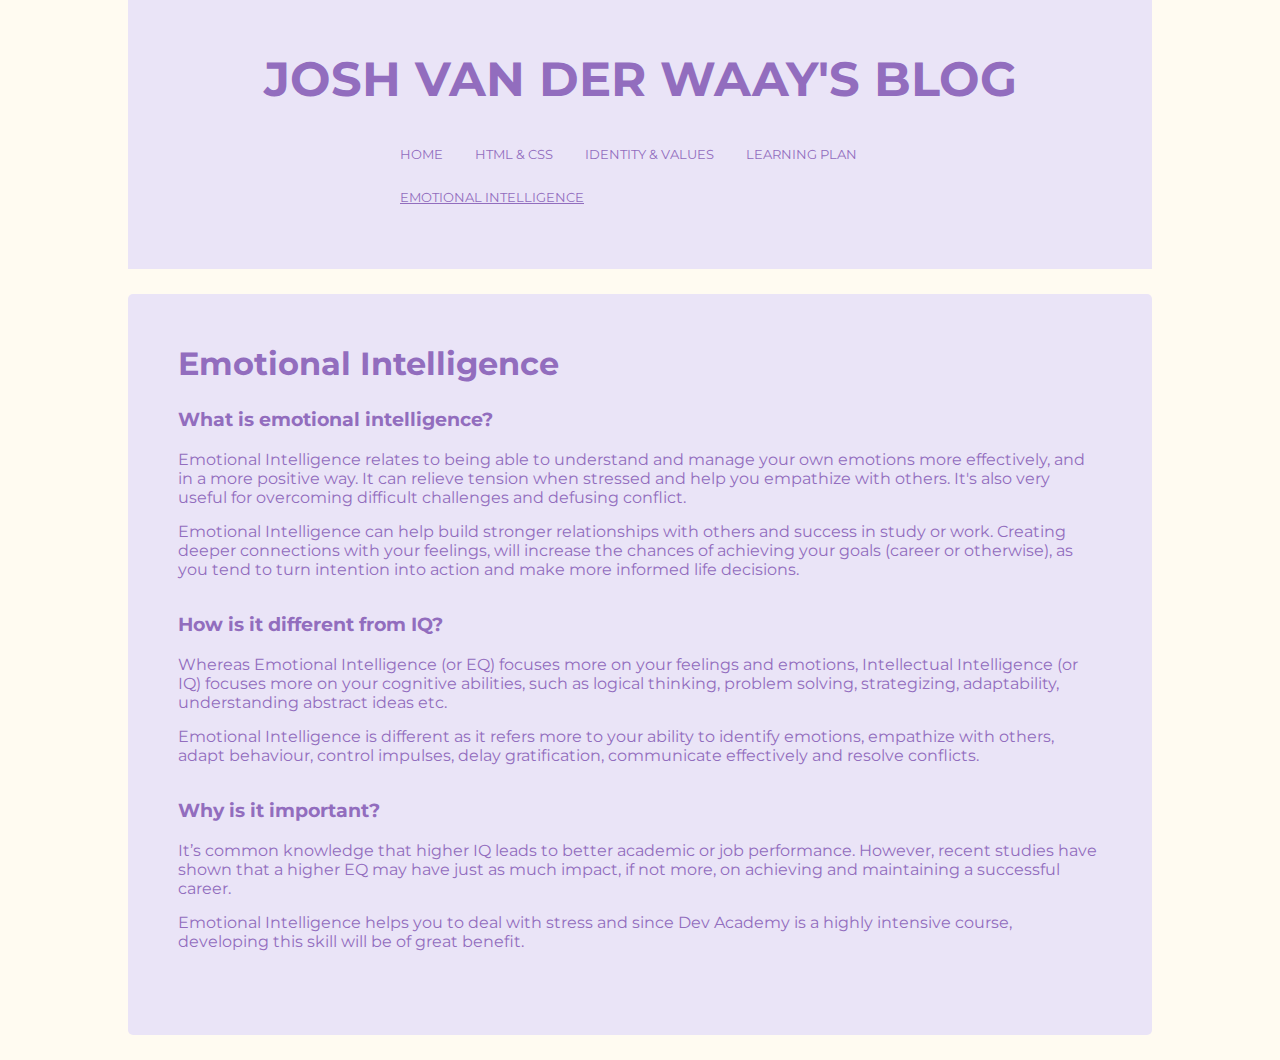
==== blog/emotional-intelligence.html @ 0eee8450 "added emotional intelligence blog, changed nav and styling" ====
<!DOCTYPE html>
<html lang="en">
<head>
    <meta charset="UTF-8">
    <meta http-equiv="X-UA-Compatible" content="IE=edge">
    <meta name="viewport" content="width=device-width, initial-scale=1.0">
    <link rel="preconnect" href="https://fonts.googleapis.com">
    <link rel="preconnect" href="https://fonts.gstatic.com" crossorigin>
    <link href="https://fonts.googleapis.com/css2?family=Montserrat:ital,wght@0,100;0,300;0,400;0,500;0,600;0,700;1,100;1,300;1,400;1,500;1,600;1,700&display=swap" rel="stylesheet">
    <link rel="stylesheet" href="../styles/main.css">
    <title>Emotional Intelligence</title>
</head>
<body>
    <header class="emotional-header">
        <h1 class="header-text">Josh van der Waay's Blog</h1>
        <nav class="emotional-nav">
            <ul>
            <li><a href="../index.html">Home</a></li>
            <li><a href="html-css.html">HTML & CSS</a></li>
            <li><a href="identity-values.html">Identity & Values</a></li>
            <li><a href="learning-plan.html">Learning Plan</a></li>
            <li><a class="active" href="emotional-intelligence.html">Emotional Intelligence</a></li>
            </ul>
        </nav>
    </header>

    <main class="emotional-container">
        <div class="title">
            <h1>Emotional Intelligence</h1>
        </div>
            
        <div">
            <h3>What is emotional intelligence? </h3><br>
            <p>Emotional Intelligence relates to being able to understand and manage your own emotions more effectively, and in a more positive way. It can relieve tension when stressed and help you empathize with others. It's also very useful for overcoming difficult challenges and defusing conflict.</p>
            <p>Emotional Intelligence can help build stronger relationships with others and success in study or work. Creating deeper connections with your feelings, will increase the chances of achieving your goals (career or otherwise), as you tend to turn intention into action and make more informed life decisions.</p>
            <br>
            <h3>How is it different from IQ? </h3><br>
            <p>Whereas Emotional Intelligence (or EQ) focuses more on your feelings and emotions, Intellectual Intelligence (or IQ) focuses more on your cognitive abilities, such as logical thinking, problem solving, strategizing, adaptability, understanding abstract ideas etc.</p>
            <p>Emotional Intelligence is different as it refers more to your ability to identify emotions, empathize with others,  adapt behaviour, control impulses, delay gratification, communicate effectively and resolve conflicts. </p>
            <br>
            <h3>Why is it important?</h3><br>
            <p>It’s common knowledge that higher IQ leads to better academic or job performance. However, recent studies have shown that a higher EQ may have just as much impact, if not more, on achieving and maintaining a successful career.</p>
            <p>Emotional Intelligence helps you to deal with stress and since Dev Academy is a highly intensive course, developing this skill will be of great benefit.</p>
            <br>
        </div>

    </main>
    
</body>
</html>
---- styles/main.css ----
/* RESET */
* {
    box-sizing: border-box;
    margin: 0;
    padding: 0;
}

body {
    font-family: 'Montserrat', sans-serif;
    width: 80%;
    margin: 0 auto;
    color: #fc5c3c;
    background-color: #FFFBF1;
}

header {
    background-color: #fff5f0;
    text-align: center;
    padding: 50px 0;
    text-transform: uppercase;
}

.header-text {
    font-size: 300%;
    margin-bottom: 25px;
}

main {
    padding: 50px;
    background-color: #fff5f0;
    border-radius: 5px; 
    margin: 25px auto;
    height: 100%;
    display: flex;
    flex-wrap: wrap;
}

main h1 {
    margin-bottom: 25px;
}

main p {
    margin-bottom: 15px;
}

nav {
    width: 50%;
    margin: 0 auto;
    font-size: .8em;
}

nav ul {
    list-style-type: none;
    overflow: hidden;
}

nav li {
    float: left;
}

li a {
    display: block;
    color: #fc5c3c;
    text-align: center;
    padding: 14px 16px;
    text-decoration: none;
}

li a:hover {
   text-decoration: underline;
}

.active {
    text-decoration: underline;
}

#img-container img{
    width: 100%;
    margin-top: 50px;
}

.title {
    width: 100%;
}

.main-text {
    width: 60%;
}

.main-img {
    width: 40%;
    padding-left: 35px;
}

.main-img img {
    width: 100%;
    margin: 0 auto;
}

.learning-plan-container,
.learning-plan-header,
.learning-plan-nav,
.learning-plan-nav li a{
    background-color: #fafdff;
    color: #85b6e6;
}

.identity-value-container,
.identity-value-header,
.identity-value-nav,
.identity-value-nav li a {
    background-color: #effff4;
    color: #64cf8f;
}

.emotional-container,
.emotional-header,
.emotional-nav,
.emotional-nav li a {
    background-color: #eae4f7;
    color: #926dbe;
}

.learning-plan-list li {
    margin-left: 50px;
    padding-bottom: 25px;
}

.main-text-learning-plan h3 {
    margin-top: 10px;
}

/* MEDIA QUERIES */

@media screen and (max-width: 1210px) {

    body {
        width: 90%;
    }
    nav {
        width: 60%;
    }

    .main-text {
        width: 100%;
    }
    .main-img {
        width: 50%;
        padding-left: 0;
        margin-top: 25px;
    }
}

@media screen and (max-width: 900px) {

    body {
        width: 95%;
    }

    nav {
        width: 70%;
    }

    .header-text {
        font-size: 250%;
    }

    main {
        font-size: 80%;
    }
}

@media screen and (max-width: 726px) {
    nav {
        width: 80%;
        font-size: 60%;
    }

    .header-text {
        font-size: 180%;
    }

    .main-img {
        width: 90%;
    }
}
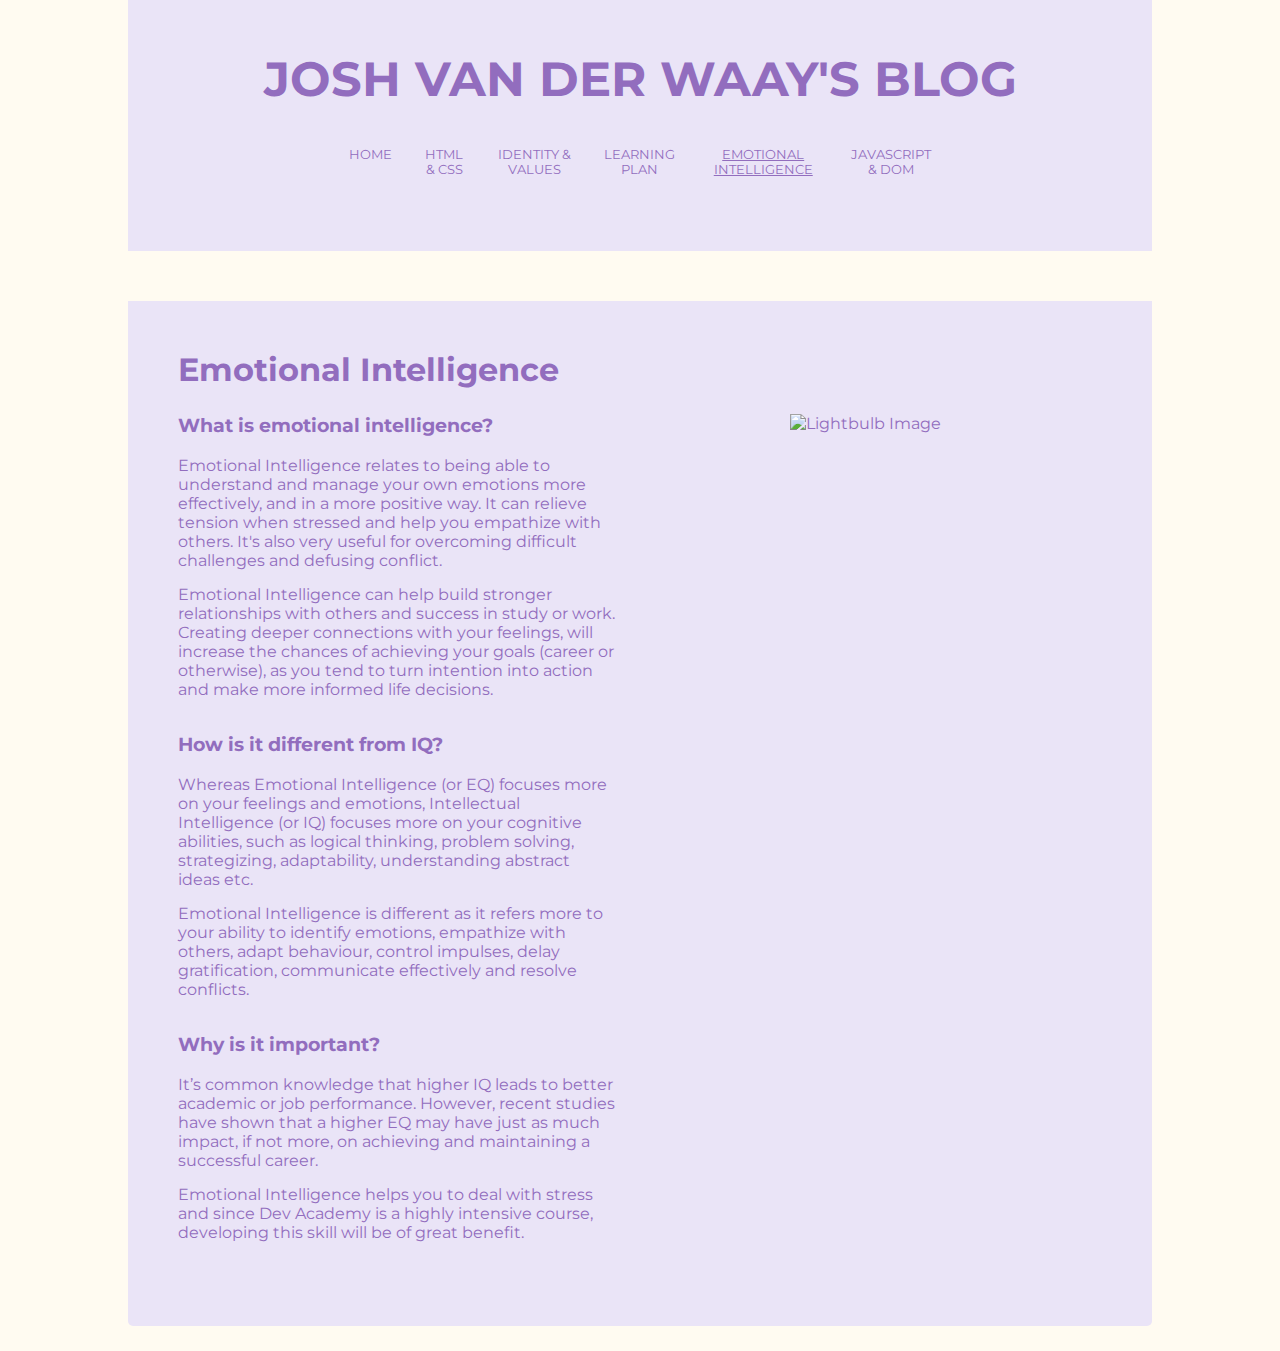
==== commit 7925adfa: "added feature allowing user to click on blog title and return to the home page" ====
--- a/blog/emotional-intelligence.html
+++ b/blog/emotional-intelligence.html
@@ -12,7 +12,7 @@
 </head>
 <body>
     <header class="emotional-header">
-        <h1 class="header-text">Josh van der Waay's Blog</h1>
+        <a href="../index.html"><h1 class="header-text">Josh van der Waay's Blog</h1></a>
         <nav class="emotional-nav">
             <ul>
             <li><a href="../index.html">Home</a></li>
@@ -20,8 +20,10 @@
             <li><a href="identity-values.html">Identity & Values</a></li>
             <li><a href="learning-plan.html">Learning Plan</a></li>
             <li><a class="active" href="emotional-intelligence.html">Emotional Intelligence</a></li>
+            <li><a href="javascript-dom.html">JavaScript & DOM</a></li>
             </ul>
         </nav>
+    <div class="spacer"></div>
     </header>
 
     <main class="emotional-container">
@@ -29,19 +31,26 @@
             <h1>Emotional Intelligence</h1>
         </div>
             
-        <div">
-            <h3>What is emotional intelligence? </h3><br>
-            <p>Emotional Intelligence relates to being able to understand and manage your own emotions more effectively, and in a more positive way. It can relieve tension when stressed and help you empathize with others. It's also very useful for overcoming difficult challenges and defusing conflict.</p>
-            <p>Emotional Intelligence can help build stronger relationships with others and success in study or work. Creating deeper connections with your feelings, will increase the chances of achieving your goals (career or otherwise), as you tend to turn intention into action and make more informed life decisions.</p>
-            <br>
-            <h3>How is it different from IQ? </h3><br>
-            <p>Whereas Emotional Intelligence (or EQ) focuses more on your feelings and emotions, Intellectual Intelligence (or IQ) focuses more on your cognitive abilities, such as logical thinking, problem solving, strategizing, adaptability, understanding abstract ideas etc.</p>
-            <p>Emotional Intelligence is different as it refers more to your ability to identify emotions, empathize with others,  adapt behaviour, control impulses, delay gratification, communicate effectively and resolve conflicts. </p>
-            <br>
-            <h3>Why is it important?</h3><br>
-            <p>It’s common knowledge that higher IQ leads to better academic or job performance. However, recent studies have shown that a higher EQ may have just as much impact, if not more, on achieving and maintaining a successful career.</p>
-            <p>Emotional Intelligence helps you to deal with stress and since Dev Academy is a highly intensive course, developing this skill will be of great benefit.</p>
-            <br>
+        <div>
+            <div class="flex">
+                <div class="flex-1">            
+                    <h3>What is emotional intelligence? </h3><br>
+                    <p>Emotional Intelligence relates to being able to understand and manage your own emotions more effectively, and in a more positive way. It can relieve tension when stressed and help you empathize with others. It's also very useful for overcoming difficult challenges and defusing conflict.</p>
+                    <p>Emotional Intelligence can help build stronger relationships with others and success in study or work. Creating deeper connections with your feelings, will increase the chances of achieving your goals (career or otherwise), as you tend to turn intention into action and make more informed life decisions.</p>
+                    <br>
+                    <h3>How is it different from IQ? </h3><br>
+                    <p>Whereas Emotional Intelligence (or EQ) focuses more on your feelings and emotions, Intellectual Intelligence (or IQ) focuses more on your cognitive abilities, such as logical thinking, problem solving, strategizing, adaptability, understanding abstract ideas etc.</p>
+                    <p>Emotional Intelligence is different as it refers more to your ability to identify emotions, empathize with others,  adapt behaviour, control impulses, delay gratification, communicate effectively and resolve conflicts. </p>
+                    <br>
+                    <h3>Why is it important?</h3><br>
+                    <p>It’s common knowledge that higher IQ leads to better academic or job performance. However, recent studies have shown that a higher EQ may have just as much impact, if not more, on achieving and maintaining a successful career.</p>
+                    <p>Emotional Intelligence helps you to deal with stress and since Dev Academy is a highly intensive course, developing this skill will be of great benefit.</p>
+                    <br>
+                </div>
+                <div class="flex-1">
+                    <img src="../images/idea-img.jpg" alt="Lightbulb Image" style="width:100%; padding-left: 150px;">
+                </div>
+            </div>
         </div>
 
     </main>
--- a/styles/main.css
+++ b/styles/main.css
@@ -18,6 +18,21 @@
     text-align: center;
     padding: 50px 0;
     text-transform: uppercase;
+    position: fixed;
+    top: 0;
+    width: 80%;
+}
+
+header a {
+    color: inherit;
+    text-decoration: none;
+}
+
+.spacer {
+    width: 100%;
+    height: 50px;
+    margin-top: 60px;
+    background-color:#FFFBF1;
 }
 
 .header-text {
@@ -33,7 +48,8 @@
     height: 100%;
     display: flex;
     flex-wrap: wrap;
-}
+    margin-top: 300px;
+} 
 
 main h1 {
     margin-bottom: 25px;
@@ -44,7 +60,7 @@
 }
 
 nav {
-    width: 50%;
+    width: 60%;
     margin: 0 auto;
     font-size: .8em;
 }
@@ -52,6 +68,8 @@
 nav ul {
     list-style-type: none;
     overflow: hidden;
+    display: flex;
+    justify-content: space-between;
 }
 
 nav li {
@@ -74,6 +92,16 @@
     text-decoration: underline;
 }
 
+.flex {
+    display: flex;
+    justify-content: space-between;
+}
+
+.flex-1 {
+    flex: 1;
+    padding-right: 25px;
+}
+
 #img-container img{
     width: 100%;
     margin-top: 50px;
@@ -121,8 +149,16 @@
     color: #926dbe;
 }
 
+.javascript-container,
+.javascript-header,
+.javascript-nav,
+.javascript-nav li a {
+    background-color: #fffffd;
+    color: #ecc526;
+}
+
 .learning-plan-list li {
-    margin-left: 50px;
+    margin-left: 15px;
     padding-bottom: 25px;
 }
 
@@ -138,7 +174,7 @@
         width: 90%;
     }
     nav {
-        width: 60%;
+        width: 90%;
     }
 
     .main-text {
@@ -157,10 +193,6 @@
         width: 95%;
     }
 
-    nav {
-        width: 70%;
-    }
-
     .header-text {
         font-size: 250%;
     }
@@ -172,7 +204,7 @@
 
 @media screen and (max-width: 726px) {
     nav {
-        width: 80%;
+        width: 100%;
         font-size: 60%;
     }
 
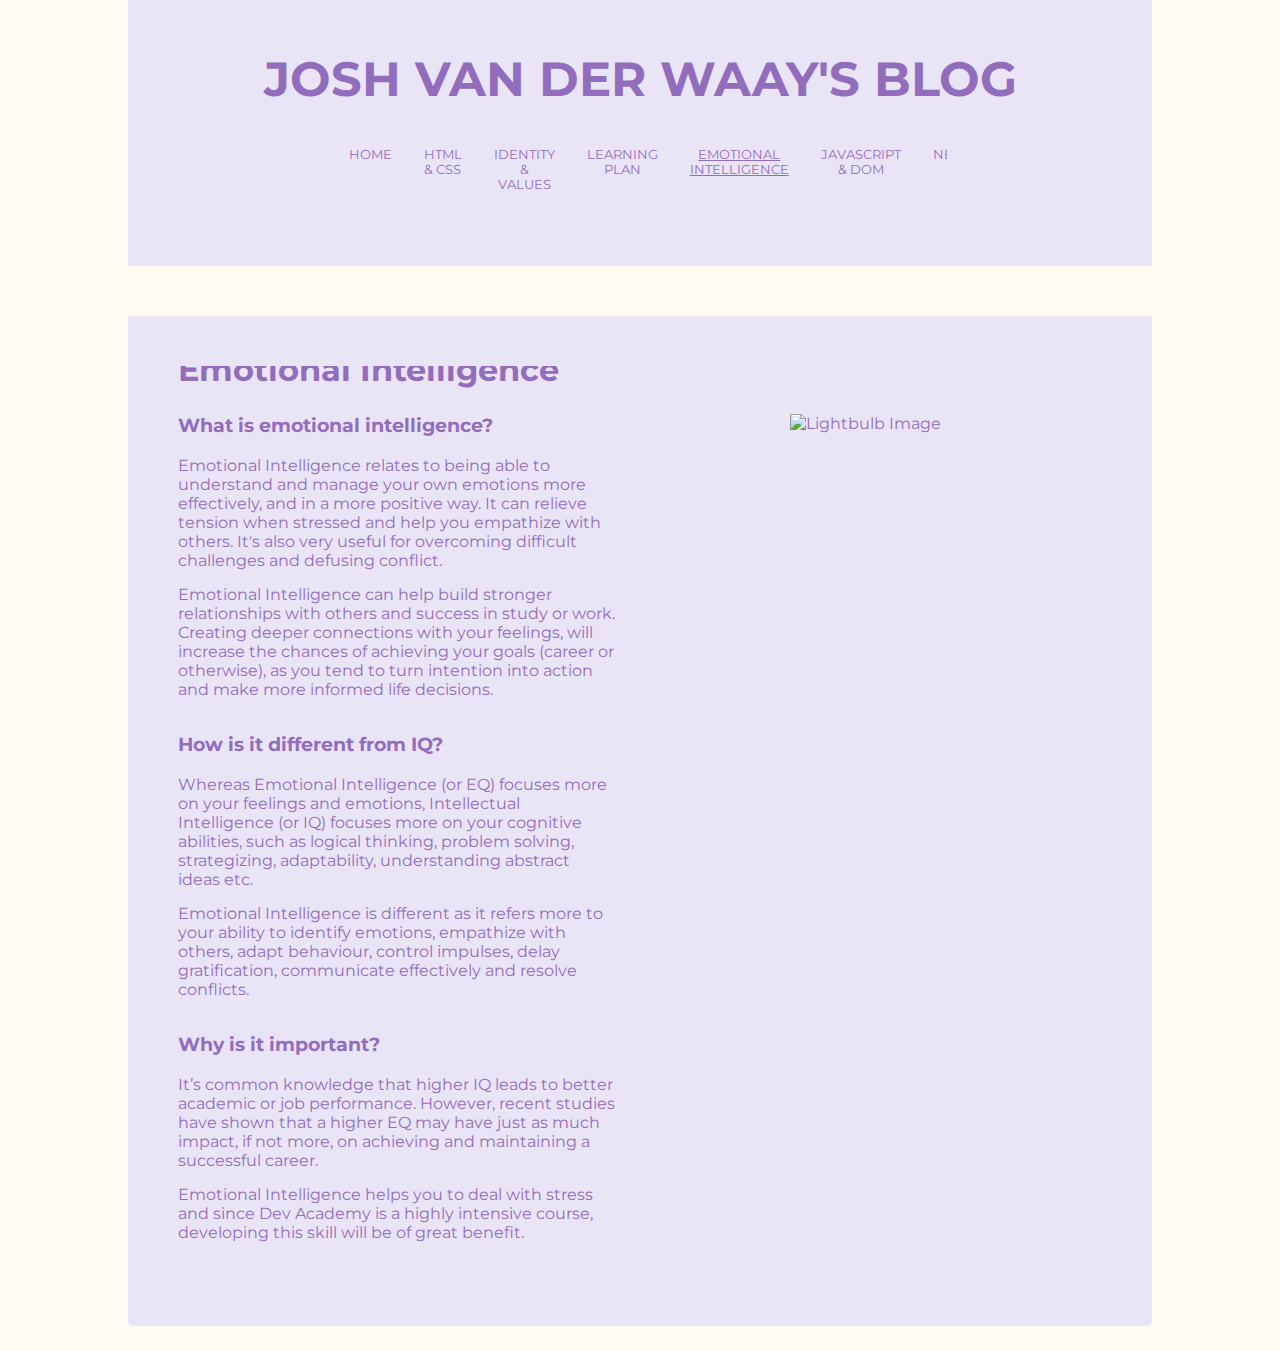
==== commit f706f980: "added problem solving blog" ====
--- a/blog/emotional-intelligence.html
+++ b/blog/emotional-intelligence.html
@@ -21,6 +21,8 @@
             <li><a href="learning-plan.html">Learning Plan</a></li>
             <li><a class="active" href="emotional-intelligence.html">Emotional Intelligence</a></li>
             <li><a href="javascript-dom.html">JavaScript & DOM</a></li>
+            <li><a href="neuroplasticity.html">Neuroplasticity</a></li>
+            <li><a href="problem-solving.html">Problem Solving</a></li>
             </ul>
         </nav>
     <div class="spacer"></div>
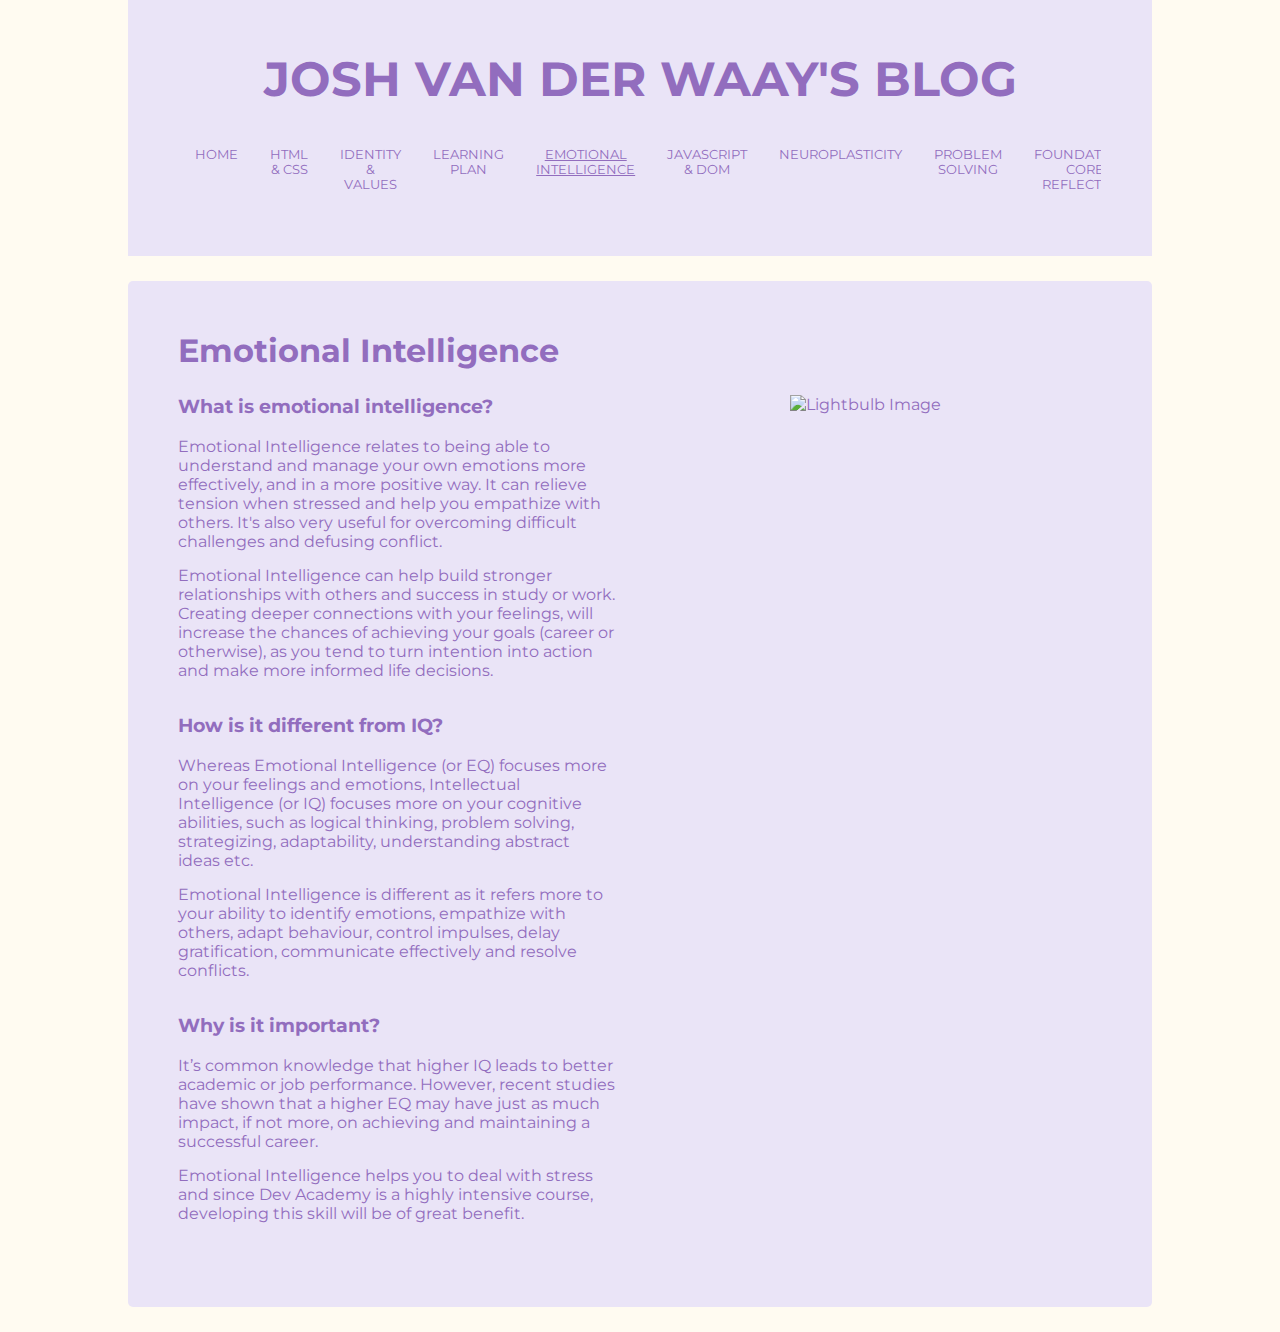
==== commit e2600eb1: "added foundation reflection blog post" ====
--- a/blog/emotional-intelligence.html
+++ b/blog/emotional-intelligence.html
@@ -15,14 +15,15 @@
         <a href="../index.html"><h1 class="header-text">Josh van der Waay's Blog</h1></a>
         <nav class="emotional-nav">
             <ul>
-            <li><a href="../index.html">Home</a></li>
-            <li><a href="html-css.html">HTML & CSS</a></li>
-            <li><a href="identity-values.html">Identity & Values</a></li>
-            <li><a href="learning-plan.html">Learning Plan</a></li>
-            <li><a class="active" href="emotional-intelligence.html">Emotional Intelligence</a></li>
-            <li><a href="javascript-dom.html">JavaScript & DOM</a></li>
-            <li><a href="neuroplasticity.html">Neuroplasticity</a></li>
-            <li><a href="problem-solving.html">Problem Solving</a></li>
+                <li><a href="../index.html">Home</a></li>
+                <li><a href="html-css.html">HTML & CSS</a></li>
+                <li><a href="identity-values.html">Identity & Values</a></li>
+                <li><a href="learning-plan.html">Learning Plan</a></li>
+                <li><a class="active" href="emotional-intelligence.html">Emotional Intelligence</a></li>
+                <li><a href="javascript-dom.html">JavaScript & DOM</a></li>
+                <li><a href="neuroplasticity.html">Neuroplasticity</a></li>
+                <li><a href="problem-solving.html">Problem Solving</a></li>
+                <li><a href="foundations-reflection.html">Foundations Core Reflection</a></li>
             </ul>
         </nav>
     <div class="spacer"></div>
--- a/styles/main.css
+++ b/styles/main.css
@@ -18,9 +18,9 @@
     text-align: center;
     padding: 50px 0;
     text-transform: uppercase;
-    position: fixed;
-    top: 0;
-    width: 80%;
+    /* position: fixed;
+    top: 0; */
+    /* width: 80%; */
 }
 
 header a {
@@ -29,10 +29,11 @@
 }
 
 .spacer {
-    width: 100%;
+    /* width: 100%;
     height: 50px;
     margin-top: 60px;
-    background-color:#FFFBF1;
+    background-color:#FFFBF1; */
+    display: none;
 }
 
 .header-text {
@@ -48,7 +49,7 @@
     height: 100%;
     display: flex;
     flex-wrap: wrap;
-    margin-top: 300px;
+    /* margin-top: 300px; */
 } 
 
 main h1 {
@@ -60,7 +61,7 @@
 }
 
 nav {
-    width: 60%;
+    width: 90%;
     margin: 0 auto;
     font-size: .8em;
 }
